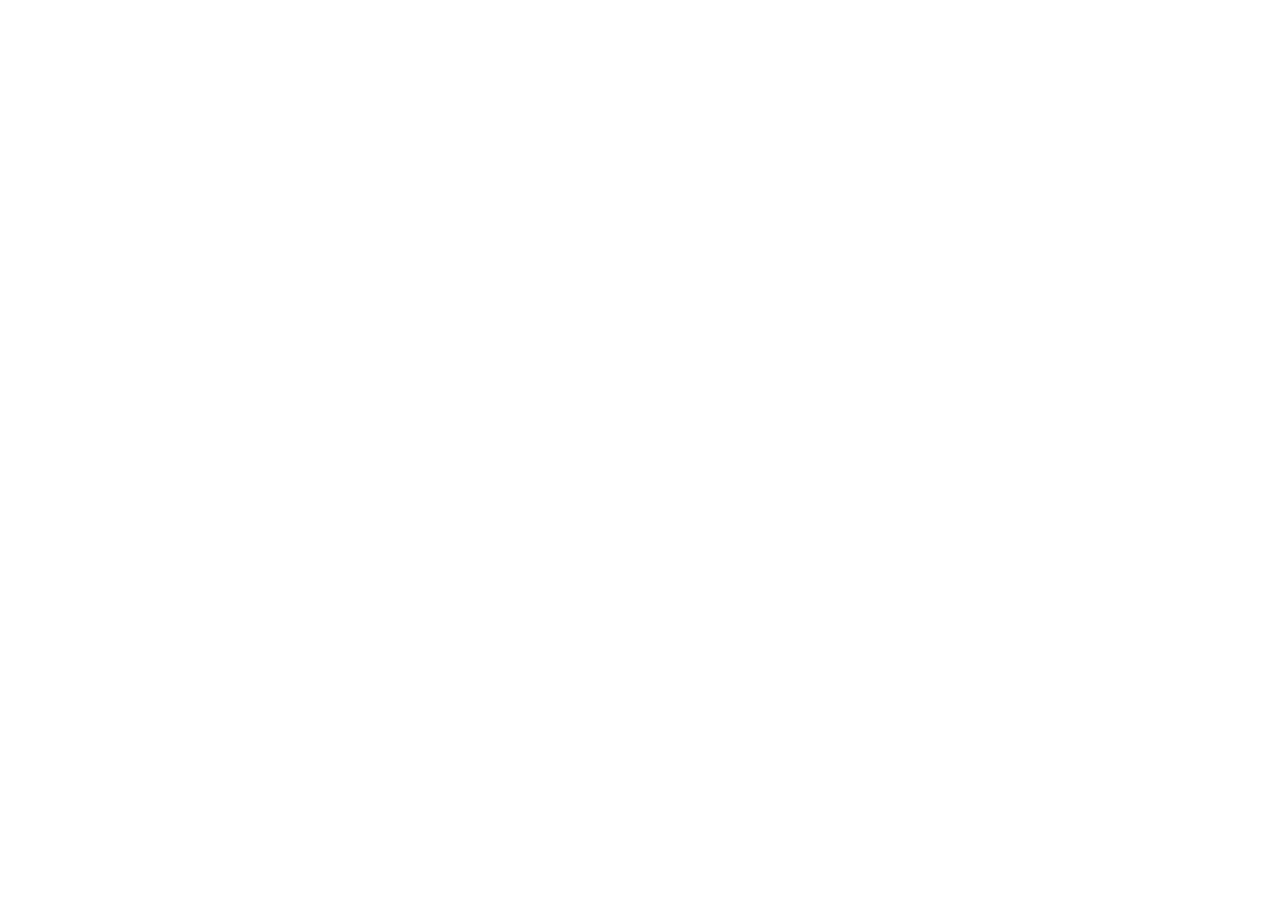
==== index.html @ ee2fcb1d "Deploy dragon boat H5 game" ====
<!doctype html>
<html lang="zh-CN">
  <head>
    <meta charset="UTF-8" />
    <meta name="viewport" content="width=device-width, initial-scale=1.0, maximum-scale=1.0, user-scalable=no, viewport-fit=cover" />
    <meta http-equiv="Cache-Control" content="no-cache, no-store, must-revalidate" />
    <meta http-equiv="Pragma" content="no-cache" />
    <meta http-equiv="Expires" content="0" />
    <title>端午龙舟冲刺赛</title>
    <script>
      (() => {
        const appVersion = "20260618-rank-share";
        const params = new URLSearchParams(window.location.search || "");
        if (params.get("v") === appVersion) return;
        params.set("v", appVersion);
        window.location.replace(`${window.location.pathname}?${params.toString()}${window.location.hash || ""}`);
      })();
    </script>
    <link rel="stylesheet" href="./laya.css?v=20260618-rank-share" />
  </head>
  <body>
    <div id="laya-root">
      <img class="game-bg" src="./assets/background.webp" alt="" />
      <section class="game-hud" aria-label="游戏数据">
        <span class="hud-hearts" aria-label="血量">
          <img id="hudHeartA" src="./assets/ui/heart-full.png" alt="" />
          <img id="hudHeartB" src="./assets/ui/heart-full.png" alt="" />
        </span>
        <div class="hud-score">
          <span>得分</span>
          <strong id="hudScore">0</strong>
        </div>
        <div class="hud-stats">
          <span class="hud-stat">
            <img src="./assets/ui/distance-icon.png" alt="" />
            <strong id="hudDistance">0米</strong>
          </span>
          <span class="hud-stat">
            <img src="./assets/ui/zongzi-icon.png" alt="" />
            <strong id="hudZongzi">0</strong>
          </span>
        </div>
      </section>
      <button id="floatingLeaderboardBtn" class="floating-rank-button" type="button">排行榜</button>
      <section id="startOverlay" class="prestart-overlay" aria-label="游戏开始弹窗">
        <div class="prestart-dialog">
          <p class="prestart-seal">安康</p>
          <h1>赛龙舟</h1>
          <p class="prestart-subtitle">控制龙舟方向，获得更高得分</p>
          <div class="prestart-rules" aria-label="游戏规则">
            <div class="rule-card">
              <strong class="rule-title">收集粽子</strong>
              <div class="rule-icons rule-icons-collect">
                <img class="rule-icon rule-zongzi" src="./assets/zongzi.png" alt="普通粽子" />
                <img class="rule-icon rule-zongzi" src="./assets/zongzi-gold.png" alt="金色粽子" />
              </div>
            </div>
            <div class="rule-card">
              <strong class="rule-title">躲避障碍物</strong>
              <div class="rule-icons rule-icons-danger">
                <img class="rule-icon rule-whirlpool" src="./assets/whirlpool.png" alt="漩涡" />
                <img class="rule-icon rule-rock" src="./assets/rock.png" alt="礁石" />
                <img class="rule-icon rule-log" src="./assets/log.png" alt="木桩" />
              </div>
            </div>
          </div>
          <div class="prestart-actions">
            <button id="startGameBtn" class="prestart-button" type="button">开始游戏</button>
            <div class="prestart-actions-row">
              <button id="rulesBtn" class="result-secondary" type="button">游戏规则</button>
              <button id="prizeBtn" class="result-secondary" type="button">奖品详情</button>
            </div>
          </div>
        </div>
      </section>
      <section id="resultOverlay" class="result-overlay is-hidden" aria-label="游戏结束弹窗">
        <div class="result-dialog">
          <p class="prestart-seal">战绩</p>
          <p class="prestart-kicker">冲刺完成</p>
          <h2>本局成绩</h2>
          <div class="result-stats" aria-label="本局成绩">
            <p><span>得分</span><strong id="resultScore">0</strong></p>
            <p><span>距离</span><strong id="resultDistance">0米</strong></p>
            <p><span>粽子</span><strong id="resultZongzi">0</strong></p>
          </div>
          <div class="result-actions">
            <button id="restartGameBtn" class="prestart-button result-restart" type="button">再来一局</button>
            <button id="leaderboardBtn" class="result-secondary" type="button">排行榜</button>
            <button id="shareBtn" class="result-secondary" type="button">分享</button>
          </div>
        </div>
      </section>
      <section id="leaderboardOverlay" class="leaderboard-overlay is-hidden" aria-label="排行榜弹窗">
        <div id="leaderboardLoading" class="leaderboard-loading" aria-live="polite">加载中...</div>
        <iframe id="leaderboardFrame" class="leaderboard-frame" title="排行榜"></iframe>
      </section>
      <section id="rulesOverlay" class="rules-overlay is-hidden" aria-label="游戏规则声明页">
        <div class="rules-dialog">
          <h2>游戏规则</h2>
          <div class="rules-content">
            <div class="rules-section">
              <h3>计分规则</h3>
              <p class="rules-formula">总分=行驶距离得分+收集粽子得分</p>
              <div class="rules-box">
                <p class="rules-desc">行驶得分：每秒约6-13分，距离越远得分越高</p>
                <p class="rules-desc">收集粽子：普通粽子+30分，金色粽子+60分</p>
              </div>
            </div>
            <div class="rules-section">
              <h3>障碍物</h3>
              <div class="rules-box">
                <p class="rules-desc">障碍物碰撞后会扣减生命值</p>
                <p class="rules-desc">单次碰撞扣减1点生命值，生命值清零游戏结束</p>
              </div>
            </div>
            <div class="rules-section rules-prize">
              <h3>奖品详情</h3>
              <div class="rules-box">
                <div class="rules-prize-list">
                  <p><span>每日榜单前1-5名</span><strong>京东Plus卡</strong></p>
                  <p><span>每日榜单前6-10名</span><strong>天弘基金联名保温杯</strong></p>
                  <p><span>每日榜单前11-15名</span><strong>天弘基金联名雨伞</strong></p>
                </div>
                <p class="rules-desc rules-prize-tip">请您及时关注<a class="rules-link" href="https://roma.jd.com/content/personal?contentId=jimu_user_info-4597013" target="_top">直播&amp;线下活动小助手</a>每日发布的获奖名单，及时联系小助手兑奖。</p>
              </div>
            </div>
            <div class="rules-section rules-notice">
              <h3>注意事项</h3>
              <div class="rules-box">
                <div class="rules-notice-list">
                  <p class="rules-desc">1、参与者须登录京东金融账号方可参与活动，未登录账号的游戏积分不予统计，无获奖资格；游戏排行榜仅展示社区总分前50名用户数据，每日22点统一统计当日积分榜单，当日获奖名单以京东金融小助手留存的榜单截图为唯一判定依据。</p>
                  <p class="rules-desc">2、每日榜单设置15个获奖名额，同一京东账户本次活动仅限获奖一次，领取任意档位奖励后将不再参与后续榜单排名；若已获奖账户再次跻身榜单前十五，对应名次自动顺延至下一位未获奖用户。</p>
                  <p class="rules-desc">3、获奖名单将由社区小助手统一公示，奖品在登记后发放，获奖用户需在有效期内主动联系小助手填报收货地址，逾期未提交地址视为自动放弃奖项，不予补发；所有奖品将在活动结束后7个工作日内寄出。</p>
                  <p class="rules-desc">4、严禁使用脚本、批量注册多账号、恶意刷积分等作弊方式套取奖励，一经查实，主办方有权取消其全部获奖资格、追回已发奖品，并限制该账户参与平台后续所有营销活动。</p>
                </div>
              </div>
            </div>
          </div>
          <button id="rulesCloseBtn" class="prestart-button" type="button">我知道了</button>
        </div>
      </section>
      <section id="prizeOverlay" class="rules-overlay prize-overlay is-hidden" aria-label="奖品详情弹窗">
        <div class="rules-dialog">
          <h2>奖品详情</h2>
          <div class="rules-content">
            <div class="rules-section rules-prize">
              <div class="rules-box">
                <div class="rules-prize-list">
                  <p><span>每日榜单前1-5名</span><strong>京东Plus卡</strong></p>
                  <p><span>每日榜单前6-10名</span><strong>天弘基金联名保温杯</strong></p>
                  <p><span>每日榜单前11-15名</span><strong>天弘基金联名雨伞</strong></p>
                </div>
                <p class="rules-desc rules-prize-tip">请您及时关注<a class="rules-link" href="https://roma.jd.com/content/personal?contentId=jimu_user_info-4597013" target="_top">直播&amp;线下活动小助手</a>每日发布的获奖名单，及时联系小助手兑奖。</p>
              </div>
            </div>
          </div>
          <button id="prizeCloseBtn" class="prestart-button" type="button">我知道了</button>
        </div>
      </section>
    </div>
    <audio id="gameBgm" src="./assets/audio/dragonfoot-lullaby.mp3" preload="auto" loop></audio>
    <audio id="rewardSfx" src="./assets/audio/reward.wav" preload="auto"></audio>
    <audio id="collisionSfx" src="./assets/audio/collision.wav" preload="auto"></audio>
    <script src="https://jrb.jr.jd.com/common/jssdk/jrbridge/3.0.1/jrbridge.js"></script>
    <script src="./libs/laya.core.js"></script>
    <script src="./game-api.js?v=20260618-rank-share"></script>
    <script src="./laya-game.js?v=20260618-rank-share"></script>
  </body>
</html>
---- laya.css ----
:root {
  color-scheme: light;
  background: #06251f;
}

html,
body {
  width: 100%;
  height: 100%;
  min-height: 100vh;
  min-height: 100svh;
  min-height: 100dvh;
  margin: 0;
  overflow: hidden;
  background:
    url("./assets/background.webp") center / cover no-repeat,
    radial-gradient(circle at 20% 8%, rgba(247, 208, 85, 0.24), transparent 22rem),
    linear-gradient(160deg, #0b4d45 0%, #09342f 44%, #021817 100%);
  font-family: "PingFang SC", "Hiragino Sans GB", "Microsoft YaHei", Arial, sans-serif;
}

body {
  display: grid;
  place-items: center;
  width: 100vw;
  height: 100vh;
  height: 100svh;
  height: 100dvh;
  min-height: 100vh;
  min-height: 100svh;
  min-height: 100dvh;
  padding: 0;
}

#laya-root {
  position: relative;
  width: min(100%, calc(100vh * 9 / 16));
  width: min(100%, calc(100svh * 9 / 16));
  width: min(100%, calc(100dvh * 9 / 16));
  max-width: 414px;
  aspect-ratio: 9 / 16;
  overflow: hidden;
  background: #064a3e;
  box-shadow: 0 18px 60px rgba(0, 0, 0, 0.46);
  touch-action: none;
  user-select: none;
  -webkit-user-select: none;
}

@media (max-width: 719px), (hover: none) and (pointer: coarse) {
  html,
  body {
    display: block;
    position: fixed;
    inset: 0;
    width: 100vw;
    height: 100vh;
    height: 100svh;
    height: 100dvh;
    min-height: 100vh;
    min-height: 100svh;
    min-height: 100dvh;
    background:
      url("./assets/background.webp") center / cover no-repeat,
      #06251f;
  }

  #laya-root {
    position: fixed;
    top: 0;
    left: 50%;
    width: max(100vw, calc(100vh * 9 / 16));
    width: max(100vw, calc(100svh * 9 / 16));
    width: max(100vw, calc(100dvh * 9 / 16));
    height: 100vh;
    height: 100svh;
    height: 100dvh;
    max-width: none;
    aspect-ratio: auto;
    box-shadow: none;
    margin-left: 0;
    transform: translateX(-50%);
  }
}

#laya-root::before {
  content: "";
  position: absolute;
  inset: 24% 0 0;
  z-index: 2;
  pointer-events: none;
  background:
    radial-gradient(ellipse at 50% 28%, rgba(175, 255, 238, 0.26), transparent 42%),
    linear-gradient(180deg, rgba(70, 225, 214, 0.16), rgba(10, 146, 136, 0.06) 48%, rgba(255, 255, 255, 0.13));
  mix-blend-mode: screen;
  opacity: 0.72;
}

.game-bg {
  position: absolute;
  inset: 0;
  z-index: 1;
  width: 100%;
  height: 100%;
  object-fit: cover;
  object-position: center center;
  pointer-events: none;
  user-select: none;
  transform: translateZ(0);
  filter: saturate(1.06) brightness(1.13) contrast(1.2);
}

#laya-root #layaContainer {
  position: absolute !important;
  inset: 0 !important;
  width: 100% !important;
  height: 100% !important;
  z-index: 5;
}

.game-hud {
  position: absolute;
  top: 0;
  left: max(0px, calc((100% - 100vw) / 2));
  right: max(0px, calc((100% - 100vw) / 2));
  z-index: 12;
  display: flex;
  align-items: flex-start;
  justify-content: space-between;
  padding: 12px 8px 0 80px;
  height: 96px;
  pointer-events: none;
}

.hud-score {
  position: absolute;
  top: 12px;
  left: 50%;
  flex: 0 0 auto;
  width: 92px;
  padding: 6px 10px 8px;
  transform: translateX(-50%);
  text-align: center;
  color: #ffe178;
  border: 1px solid rgba(255, 226, 126, 0.38);
  border-radius: 18px;
  background: rgba(7, 51, 46, 0.4);
  box-shadow: inset 0 1px 0 rgba(255, 255, 255, 0.12), 0 6px 14px rgba(0, 30, 28, 0.18);
  text-shadow: 0 3px 0 #642d13, 0 8px 18px rgba(0, 0, 0, 0.28);
  overflow: hidden;
}

.hud-score span {
  display: block;
  color: #ffe39a;
  font-size: 13px;
  font-weight: 900;
  line-height: 1;
}

.hud-score strong {
  display: block;
  margin-top: 1px;
  font-family: Georgia, "Songti SC", serif;
  font-size: 35px;
  font-weight: 900;
  line-height: 0.98;
  white-space: nowrap;
}

.hud-score strong.is-compact {
  font-size: 29px;
}

.hud-stats {
  flex: 0 0 auto;
  display: flex;
  align-items: center;
  gap: 6px;
  color: #ffe39a;
  text-shadow: 0 2px 0 #5e2c13, 0 6px 12px rgba(0, 0, 0, 0.24);
}

.hud-stat,
.hud-hearts {
  display: inline-flex;
  align-items: center;
  gap: 3px;
}

.hud-stat {
  flex: 0 0 auto;
  padding: 4px 7px;
  width: 62px;
  border: 1px solid rgba(255, 226, 126, 0.38);
  border-radius: 999px;
  background: rgba(7, 51, 46, 0.4);
  box-shadow: inset 0 1px 0 rgba(255, 255, 255, 0.12), 0 6px 14px rgba(0, 30, 28, 0.18);
  overflow: hidden;
}

.hud-stat img {
  width: 18px;
  height: 18px;
  object-fit: contain;
}

.hud-stat strong {
  min-width: 20px;
  font-size: 15px;
  font-weight: 900;
  line-height: 1;
  white-space: nowrap;
}

.hud-stat:first-child {
  width: 64px;
  gap: 2px;
  padding: 4px 5px;
}

.hud-stat:first-child strong.is-compact {
  font-size: 12px;
}

.hud-stat:last-child {
  width: 44px;
}

.floating-rank-button {
  position: absolute;
  top: max(10px, env(safe-area-inset-top));
  left: max(8px, calc((100% - 100vw) / 2 + 8px));
  z-index: 24;
  min-width: 64px;
  min-height: 30px;
  padding: 0 9px;
  color: #ffd740;
  font: inherit;
  font-size: 13px;
  font-weight: 900;
  letter-spacing: 0;
  border: none;
  border-radius: 999px;
  background: rgba(7, 51, 46, 0.4);
  box-shadow: inset 0 0 0 2px #ffd740;
  pointer-events: auto;
  touch-action: manipulation;
}

.hud-hearts {
  flex: 0 0 auto;
  gap: 2px;
  padding: 4px 6px;
  border: 1px solid rgba(255, 226, 126, 0.38);
  border-radius: 999px;
  background: rgba(7, 51, 46, 0.4);
  box-shadow: inset 0 1px 0 rgba(255, 255, 255, 0.12), 0 6px 14px rgba(0, 30, 28, 0.18);
}

.hud-hearts img {
  width: 20px;
  height: 18px;
  object-fit: contain;
}

.prestart-overlay {
  position: absolute;
  inset: 0;
  z-index: 20;
  display: grid;
  place-items: center;
  padding: clamp(18px, 6vw, 28px);
  background:
    radial-gradient(ellipse at 50% 26%, rgba(255, 239, 158, 0.18), transparent 34%),
    linear-gradient(180deg, rgba(2, 36, 34, 0.24), rgba(1, 18, 17, 0.54));
  backdrop-filter: blur(2px);
}

.result-overlay {
  position: absolute;
  inset: 0;
  z-index: 20;
  display: grid;
  place-items: center;
  padding: clamp(18px, 6vw, 28px);
  background:
    radial-gradient(ellipse at 50% 26%, rgba(255, 239, 158, 0.18), transparent 34%),
    linear-gradient(180deg, rgba(2, 36, 34, 0.24), rgba(1, 18, 17, 0.54));
  backdrop-filter: blur(2px);
}

.prestart-overlay,
.prestart-overlay *,
.result-overlay,
.result-overlay *,
.leaderboard-overlay,
.leaderboard-overlay *,
.rules-overlay,
.rules-overlay * {
  box-sizing: border-box;
}

.prestart-overlay.is-hidden,
.result-overlay.is-hidden,
.leaderboard-overlay.is-hidden,
.rules-overlay.is-hidden {
  display: none;
}

.rules-overlay {
  position: absolute;
  inset: 0;
  z-index: 34;
  display: grid;
  place-items: center;
  padding: clamp(10px, 3.4vw, 18px);
  background:
    radial-gradient(ellipse at 50% 26%, rgba(255, 239, 158, 0.18), transparent 34%),
    linear-gradient(180deg, rgba(2, 36, 34, 0.24), rgba(1, 18, 17, 0.54));
  backdrop-filter: blur(2px);
}

.leaderboard-overlay {
  position: absolute;
  inset: 0;
  z-index: 34;
  background: #06251f;
}

.leaderboard-loading {
  position: absolute;
  inset: 0;
  z-index: 1;
  display: grid;
  place-items: center;
  color: #ffe58f;
  font-size: 18px;
  font-weight: 800;
  background:
    radial-gradient(ellipse at 50% 34%, rgba(255, 229, 143, 0.16), transparent 36%),
    #06251f;
}

.leaderboard-loading.is-hidden {
  display: none;
}

.leaderboard-frame {
  display: block;
  width: 100%;
  height: 100%;
  border: 0;
  background: #06251f;
}

.prestart-dialog,
.result-dialog,
.rules-dialog {
  position: relative;
  display: flex;
  flex-direction: column;
  width: min(100%, 374px);
  max-height: calc(100vh - 24px);
  max-height: calc(100svh - 24px);
  max-height: calc(100dvh - 24px);
  padding: 26px 18px 18px;
  color: #fff5cf;
  text-align: center;
  border: 1px solid rgba(255, 232, 150, 0.76);
  border-radius: 26px;
  background:
    linear-gradient(160deg, rgba(22, 100, 75, 0.93), rgba(8, 63, 60, 0.88) 48%, rgba(4, 35, 34, 0.94)),
    radial-gradient(circle at 50% 0%, rgba(255, 231, 134, 0.22), transparent 44%);
  box-shadow:
    0 24px 56px rgba(0, 19, 18, 0.48),
    inset 0 1px 0 rgba(255, 255, 255, 0.24),
    inset 0 -18px 36px rgba(0, 38, 34, 0.2);
}

.rules-dialog {
  overflow: hidden;
}

.prestart-dialog::before,
.result-dialog::before,
.rules-dialog::before {
  content: "";
  position: absolute;
  inset: 9px;
  pointer-events: none;
  border: 1px solid rgba(255, 236, 168, 0.22);
  border-radius: 20px;
}

.prestart-seal {
  position: absolute;
  top: -12px;
  right: 28px;
  margin: 0;
  padding: 7px 6px;
  color: #fff8e8;
  font-size: 13px;
  font-weight: 900;
  line-height: 1.1;
  letter-spacing: 0;
  writing-mode: vertical-rl;
  border-radius: 12px 3px 12px 3px;
  background: linear-gradient(160deg, #d63824, #97140f);
  box-shadow: 0 9px 18px rgba(37, 4, 2, 0.32);
}

.prestart-kicker {
  margin: 0 0 7px;
  color: #aef5df;
  font-size: 11px;
  font-weight: 900;
  letter-spacing: 0;
}

.prestart-dialog h1 {
  margin: 0;
  color: #ffe178;
  font-family: Georgia, "Songti SC", serif;
  font-size: clamp(31px, 8vw, 38px);
  font-weight: 900;
  line-height: 1.06;
  letter-spacing: 0;
  text-shadow: 0 3px 0 #6a2f16, 0 9px 18px rgba(0, 0, 0, 0.34);
}

.prestart-subtitle {
  margin: 8px 0 0;
  color: #c7ffe8;
  font-size: 15px;
  font-weight: 900;
  line-height: 1.35;
  letter-spacing: 0;
  text-shadow: 0 2px 0 rgba(8, 54, 48, 0.68);
}

.result-dialog h2 {
  margin: 0;
  color: #ffe178;
  font-family: Georgia, "Songti SC", serif;
  font-size: clamp(31px, 8vw, 38px);
  font-weight: 900;
  line-height: 1.06;
  letter-spacing: 0;
  text-shadow: 0 3px 0 #6a2f16, 0 9px 18px rgba(0, 0, 0, 0.34);
}

.prestart-rules {
  display: flex;
  gap: 10px;
  margin: 18px 0 18px;
  text-align: center;
}

.result-stats {
  display: grid;
  gap: 10px;
  margin: 22px 0 20px;
  text-align: left;
}

.result-stats p {
  display: grid;
  grid-template-columns: 82px 1fr;
  gap: 10px;
  align-items: center;
  min-height: 48px;
  margin: 0;
  padding: 10px 12px;
  border: 1px solid rgba(255, 233, 158, 0.22);
  border-radius: 16px;
  background: rgba(3, 46, 43, 0.5);
  box-shadow: inset 0 1px 0 rgba(255, 255, 255, 0.1);
}

.result-stats span {
  color: #ffe69e;
  font-size: 15px;
  font-weight: 900;
  line-height: 1.2;
  text-shadow: 0 2px 0 rgba(45, 17, 7, 0.5);
}

.result-stats strong {
  color: #ffe178;
  font-family: Georgia, "Songti SC", serif;
  font-size: 28px;
  font-weight: 900;
  line-height: 1;
  text-align: right;
  text-shadow: 0 3px 0 #642d13, 0 8px 16px rgba(0, 0, 0, 0.26);
}

.result-actions {
  display: grid;
  grid-template-columns: 1fr 1fr;
  gap: 10px;
  margin: -4px 0 16px;
}

.result-restart {
  grid-column: 1 / -1;
  justify-self: center;
  width: 100%;
  min-width: 0;
}

.result-secondary {
  min-height: 42px;
  padding: 0 12px;
  color: #ffe39a;
  font: inherit;
  font-size: 15px;
  font-weight: 900;
  letter-spacing: 0;
  border: 1px solid rgba(255, 226, 126, 0.58);
  border-radius: 999px;
  background: rgba(7, 51, 46, 0.64);
  box-shadow: inset 0 1px 0 rgba(255, 255, 255, 0.14), 0 8px 16px rgba(0, 25, 23, 0.24);
  text-shadow: 0 2px 0 #5e2c13;
}

.result-secondary:active {
  transform: translateY(2px);
}

.rule-card {
  display: flex;
  flex-direction: column;
  align-items: center;
  flex: 1;
  gap: 6px;
  padding: 10px 8px;
  border: 1px solid rgba(255, 226, 126, 0.72);
  border-radius: 22px;
  background: rgba(3, 58, 51, 0.46);
  box-shadow: inset 0 1px 0 rgba(255, 255, 255, 0.08);
}

.rule-title {
  color: #ffe69e;
  font-size: 14px;
  font-weight: 900;
  line-height: 1.1;
  letter-spacing: 0;
  text-shadow: 0 2px 0 rgba(45, 17, 7, 0.5);
  white-space: nowrap;
}

.rule-icons {
  display: flex;
  align-items: center;
  justify-content: center;
  gap: 4px;
}

.rule-icon {
  display: block;
  flex: 0 0 auto;
  object-fit: contain;
  filter: drop-shadow(0 7px 9px rgba(0, 18, 17, 0.3));
}

.rule-zongzi {
  width: 42px;
  height: 42px;
}

.rule-whirlpool {
  width: 36px;
  height: 36px;
}

.rule-rock {
  width: 30px;
  height: 38px;
}

.rule-log {
  width: 38px;
  height: 30px;
}

.prestart-button {
  width: min(100%, 226px);
  min-height: 44px;
  padding: 0 24px;
  color: #6a2d12;
  font: inherit;
  font-size: 18px;
  font-weight: 900;
  letter-spacing: 0;
  border: 1px solid rgba(255, 249, 197, 0.86);
  border-radius: 999px;
  background: linear-gradient(180deg, #fff1ac 0%, #ffd35c 48%, #f2a92f 100%);
  box-shadow: inset 0 1px 0 rgba(255, 255, 255, 0.72);
}

.prestart-button:active {
  transform: none;
  box-shadow: inset 0 1px 0 rgba(255, 255, 255, 0.72);
}

.prestart-button.result-restart {
  width: 100%;
}

.rules-dialog h2 {
  flex: none;
  margin: 0 0 22px;
  color: #ffe178;
  font-family: Georgia, "Songti SC", serif;
  font-size: clamp(34px, 8.8vw, 42px);
  font-weight: 900;
  line-height: 1.06;
  letter-spacing: 0;
  text-shadow: 0 3px 0 #6a2f16, 0 9px 18px rgba(0, 0, 0, 0.34);
}

.rules-dialog {
  height: min(560px, calc(100vh - 36px));
  height: min(560px, calc(100svh - 36px));
  height: min(560px, calc(100dvh - 36px));
}

.rules-content {
  display: grid;
  flex: 1;
  gap: 17px;
  min-height: 0;
  text-align: left;
  overflow-y: auto;
  overscroll-behavior: contain;
  -webkit-overflow-scrolling: touch;
  padding: 0 2px 4px;
}

.rules-formula {
  display: grid;
  place-items: center;
  min-height: 56px;
  margin: 0;
  padding: 12px 14px;
  color: #f5ffff;
  font-size: clamp(16px, 4.25vw, 19px);
  font-weight: 900;
  line-height: 1.4;
  text-align: center;
}

.rules-section {
  display: grid;
  gap: 12px;
  margin: 0;
}

.rules-section h3 {
  margin: 0;
  color: #ffe69e;
  font-size: clamp(19px, 5vw, 24px);
  font-weight: 900;
  line-height: 1.2;
  text-shadow: 0 2px 0 rgba(45, 17, 7, 0.5);
}

.rules-section p {
  margin: 0;
  color: #d1f1dc;
  font-size: clamp(15px, 4.1vw, 18px);
  font-weight: 800;
  line-height: 1.55;
}

.rules-desc {
  margin: 0;
  color: #f5ffff;
  font-size: clamp(15px, 4.1vw, 18px);
  font-weight: 800;
  line-height: 1.55;
}

.rules-box {
  display: grid;
  gap: 8px;
  min-height: 0;
  padding: 16px 14px;
}

.rules-formula,
.rules-box {
  width: 100%;
  border: 1px solid rgba(255, 226, 126, 0.42);
  border-radius: 18px;
  background: rgba(3, 46, 43, 0.54);
  box-shadow: inset 0 1px 0 rgba(255, 255, 255, 0.1);
}

.rules-overlay.prize-overlay .rules-dialog {
  height: auto;
  max-height: min(420px, calc(100dvh - 36px));
}

.rules-overlay.prize-overlay .rules-dialog h2 {
  margin: 0 0 10px;
}

.rules-overlay.prize-overlay .rules-content {
  gap: 10px;
}

.rules-overlay.prize-overlay .rules-section {
  gap: 8px;
}

.rules-overlay.prize-overlay .rules-box {
  padding: 10px 14px;
}

.rules-overlay.prize-overlay .rules-prize-list {
  gap: 6px;
}

.rules-overlay.prize-overlay .rules-prize-tip {
  margin-top: 0;
}

.rules-notice .rules-box {
  padding: 18px 16px;
}

.rules-prize-list {
  display: grid;
  gap: 10px;
}

.rules-prize-list p {
  display: flex;
  justify-content: space-between;
  align-items: baseline;
  margin: 0;
  color: #f5ffff;
  font-size: clamp(13px, 3.45vw, 16px);
  font-weight: 900;
  line-height: 1.45;
  white-space: nowrap;
}

.rules-prize-list span,
.rules-prize-list strong {
  min-width: 0;
}

.rules-prize-list strong {
  color: #ffe178;
  font-weight: 900;
}

.rules-prize-tip {
  margin-top: 4px;
}

.rules-notice-list {
  display: grid;
  gap: 14px;
  margin: 0;
  padding: 0;
  text-align: left;
}

.rules-link {
  color: #ffe178;
  font-weight: 900;
  text-decoration: underline;
  text-underline-offset: 3px;
}

.rules-dialog > .prestart-button {
  align-self: center;
  flex: none;
  width: min(100%, 260px);
  margin-top: 14px;
}

.prestart-actions {
  display: flex;
  flex-direction: column;
  align-items: center;
  gap: 10px;
  margin-top: 18px;
}

.prestart-actions .prestart-button {
  width: 100%;
  max-width: none;
  white-space: nowrap;
}

.prestart-actions-row {
  display: flex;
  gap: 10px;
  width: 100%;
}

.prestart-actions-row .result-secondary {
  flex: 1;
  min-height: 42px;
  max-width: none;
  white-space: nowrap;
}

.boat-gif {
  position: absolute;
  z-index: 4;
  pointer-events: none;
  object-fit: contain;
  transform-origin: 50% 70%;
  --boat-scale: 1;
  --boat-row-duration: 0.78s;
  animation: boat-row-pulse var(--boat-row-duration) ease-in-out infinite;
  will-change: transform;
}

@keyframes boat-row-pulse {
  0%,
  100% {
    transform: translateY(0) rotate(-0.4deg) scale(var(--boat-scale));
  }

  50% {
    transform: translateY(3px) rotate(0.8deg) scale(var(--boat-scale));
  }
}

.wake-gif {
  position: absolute;
  z-index: 3;
  pointer-events: none;
  object-fit: contain;
  transform-origin: 50% 28%;
  mix-blend-mode: screen;
  filter: saturate(1.35) brightness(1.42) contrast(1.08);
}

.lane-buoy-gif {
  position: absolute;
  z-index: 2;
  pointer-events: none;
  object-fit: contain;
  transform-origin: 50% 72%;
  filter: drop-shadow(0 4px 5px rgba(0, 42, 36, 0.28));
}

#laya-root #layaContainer canvas {
  position: absolute !important;
  left: 0 !important;
  top: 0 !important;
  width: 100% !important;
  height: 100% !important;
  transform: none !important;
  transform-origin: 0 0 !important;
  image-rendering: auto;
  touch-action: none;
  user-select: none;
  -webkit-user-select: none;
}

canvas {
  display: block;
  cursor: pointer;
}

@media (max-height: 700px) {
  .prestart-dialog,
  .result-dialog {
    padding: 20px 18px 18px;
  }

  .prestart-rules,
  .result-stats {
    gap: 8px;
    margin: 16px 0 16px;
  }

  .rule-card {
    padding: 6px 6px;
    gap: 4px;
  }

  .result-stats p {
    min-height: 42px;
    padding: 8px 10px;
  }

  .rule-title {
    font-size: 12px;
  }

  .rule-icons {
    gap: 3px;
  }

  .rule-zongzi {
    width: 34px;
    height: 34px;
  }

  .rule-whirlpool {
    width: 30px;
    height: 30px;
  }

  .rule-rock {
    width: 26px;
    height: 32px;
  }

  .rule-log {
    width: 32px;
    height: 26px;
  }

  .result-stats strong {
    font-size: 24px;
  }
}
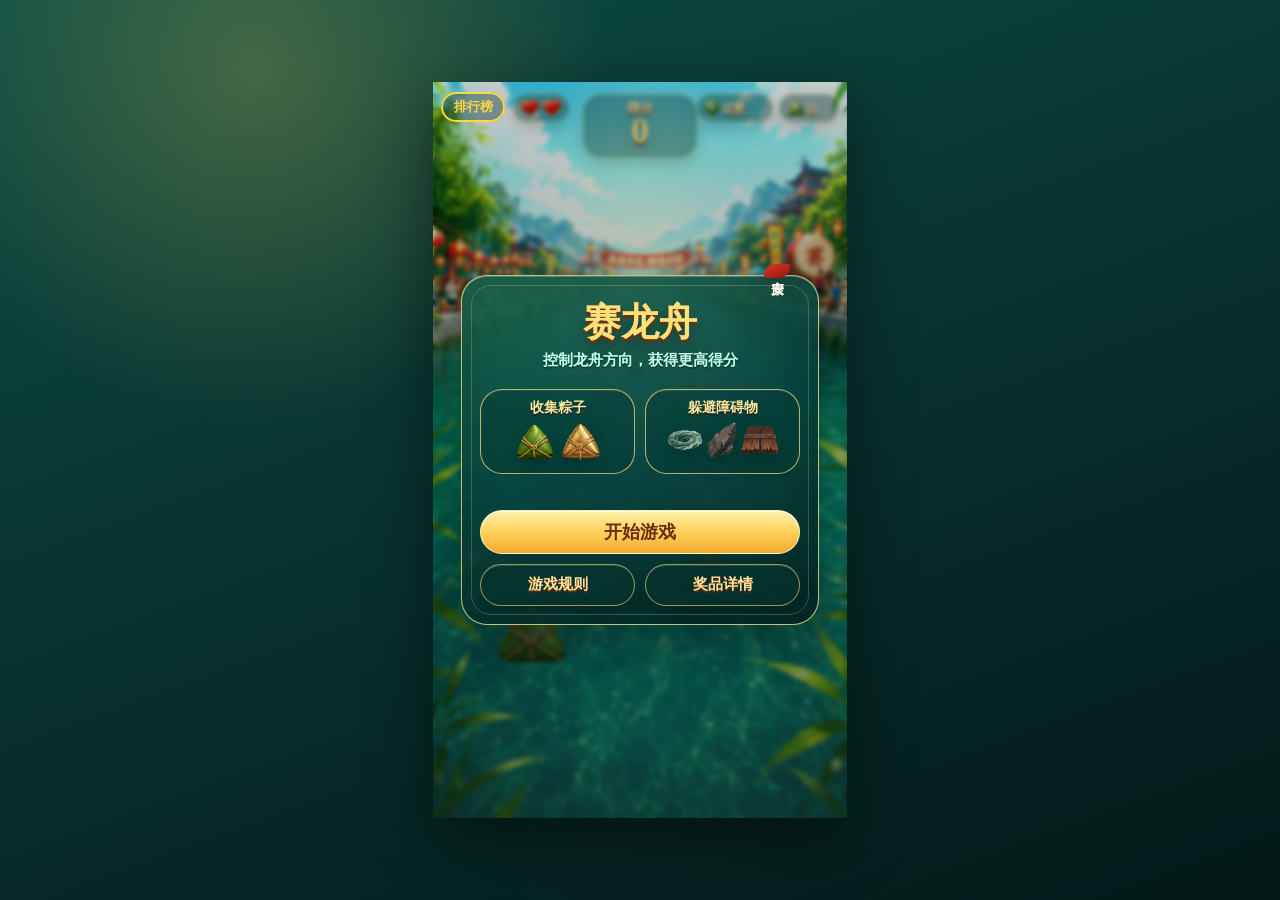
==== commit 9072f1d1: "Optimize initial game loading" ====
--- a/index.html
+++ b/index.html
@@ -9,18 +9,18 @@
     <title>端午龙舟冲刺赛</title>
     <script>
       (() => {
-        const appVersion = "20260618-rank-share";
+        const appVersion = "20260717-speed-tune";
         const params = new URLSearchParams(window.location.search || "");
         if (params.get("v") === appVersion) return;
         params.set("v", appVersion);
         window.location.replace(`${window.location.pathname}?${params.toString()}${window.location.hash || ""}`);
       })();
     </script>
-    <link rel="stylesheet" href="./laya.css?v=20260618-rank-share" />
+    <link rel="stylesheet" href="./laya.css?v=20260717-speed-tune" />
   </head>
   <body>
     <div id="laya-root">
-      <img class="game-bg" src="./assets/background.webp" alt="" />
+      <img class="game-bg" src="./assets/background.webp" alt="" decoding="async" fetchpriority="high" />
       <section class="game-hud" aria-label="游戏数据">
         <span class="hud-hearts" aria-label="血量">
           <img id="hudHeartA" src="./assets/ui/heart-full.png" alt="" />
@@ -158,12 +158,11 @@
         </div>
       </section>
     </div>
-    <audio id="gameBgm" src="./assets/audio/dragonfoot-lullaby.mp3" preload="auto" loop></audio>
-    <audio id="rewardSfx" src="./assets/audio/reward.wav" preload="auto"></audio>
-    <audio id="collisionSfx" src="./assets/audio/collision.wav" preload="auto"></audio>
-    <script src="https://jrb.jr.jd.com/common/jssdk/jrbridge/3.0.1/jrbridge.js"></script>
+    <audio id="gameBgm" data-src="./assets/audio/dragonfoot-lullaby.mp3" preload="none" loop></audio>
+    <audio id="rewardSfx" data-src="./assets/audio/reward.wav" preload="none"></audio>
+    <audio id="collisionSfx" data-src="./assets/audio/collision.wav" preload="none"></audio>
     <script src="./libs/laya.core.js"></script>
-    <script src="./game-api.js?v=20260618-rank-share"></script>
-    <script src="./laya-game.js?v=20260618-rank-share"></script>
+    <script src="./game-api.js?v=20260717-speed-tune"></script>
+    <script src="./laya-game.js?v=20260717-speed-tune"></script>
   </body>
 </html>
--- a/laya.css
+++ b/laya.css
@@ -13,7 +13,6 @@
   margin: 0;
   overflow: hidden;
   background:
-    url("./assets/background.webp") center / cover no-repeat,
     radial-gradient(circle at 20% 8%, rgba(247, 208, 85, 0.24), transparent 22rem),
     linear-gradient(160deg, #0b4d45 0%, #09342f 44%, #021817 100%);
   font-family: "PingFang SC", "Hiragino Sans GB", "Microsoft YaHei", Arial, sans-serif;
@@ -61,7 +60,6 @@
     min-height: 100svh;
     min-height: 100dvh;
     background:
-      url("./assets/background.webp") center / cover no-repeat,
       #06251f;
   }
 
@@ -96,6 +94,11 @@
   opacity: 0.72;
 }
 
+.is-low-performance #laya-root::before {
+  mix-blend-mode: normal;
+  opacity: 0.38;
+}
+
 .game-bg {
   position: absolute;
   inset: 0;
@@ -108,6 +111,10 @@
   user-select: none;
   transform: translateZ(0);
   filter: saturate(1.06) brightness(1.13) contrast(1.2);
+}
+
+.is-low-performance .game-bg {
+  filter: brightness(1.08) contrast(1.08);
 }
 
 #laya-root #layaContainer {
@@ -815,10 +822,16 @@
 
 .boat-gif {
   position: absolute;
+  left: 0;
+  top: 0;
   z-index: 4;
+  width: 180px;
+  height: 264px;
   pointer-events: none;
   object-fit: contain;
-  transform-origin: 50% 70%;
+  transform-origin: 0 0;
+  --boat-x: 0px;
+  --boat-y: 0px;
   --boat-scale: 1;
   --boat-row-duration: 0.78s;
   animation: boat-row-pulse var(--boat-row-duration) ease-in-out infinite;
@@ -828,31 +841,67 @@
 @keyframes boat-row-pulse {
   0%,
   100% {
-    transform: translateY(0) rotate(-0.4deg) scale(var(--boat-scale));
+    transform:
+      translate3d(var(--boat-x), var(--boat-y), 0)
+      scale(var(--boat-scale))
+      translate(90px, 185px)
+      translateY(0)
+      rotate(-0.4deg)
+      translate(-90px, -185px);
   }
 
   50% {
-    transform: translateY(3px) rotate(0.8deg) scale(var(--boat-scale));
+    transform:
+      translate3d(var(--boat-x), var(--boat-y), 0)
+      scale(var(--boat-scale))
+      translate(90px, 185px)
+      translateY(3px)
+      rotate(0.8deg)
+      translate(-90px, -185px);
   }
 }
 
 .wake-gif {
   position: absolute;
+  left: 0;
+  top: 0;
   z-index: 3;
+  width: 178px;
+  height: 268px;
   pointer-events: none;
   object-fit: contain;
-  transform-origin: 50% 28%;
+  transform-origin: 0 0;
   mix-blend-mode: screen;
   filter: saturate(1.35) brightness(1.42) contrast(1.08);
+  will-change: transform;
+}
+
+.is-low-performance .wake-gif {
+  mix-blend-mode: normal;
+  filter: brightness(1.18);
 }
 
 .lane-buoy-gif {
   position: absolute;
+  left: 0;
+  top: 0;
   z-index: 2;
+  width: 54px;
+  height: 74px;
   pointer-events: none;
   object-fit: contain;
-  transform-origin: 50% 72%;
+  transform-origin: 0 0;
   filter: drop-shadow(0 4px 5px rgba(0, 42, 36, 0.28));
+}
+
+.is-low-performance .lane-buoy-gif {
+  filter: none;
+}
+
+.is-page-hidden .boat-gif,
+.is-page-hidden .wake-gif,
+.is-page-hidden .lane-buoy-gif {
+  visibility: hidden;
 }
 
 #laya-root #layaContainer canvas {
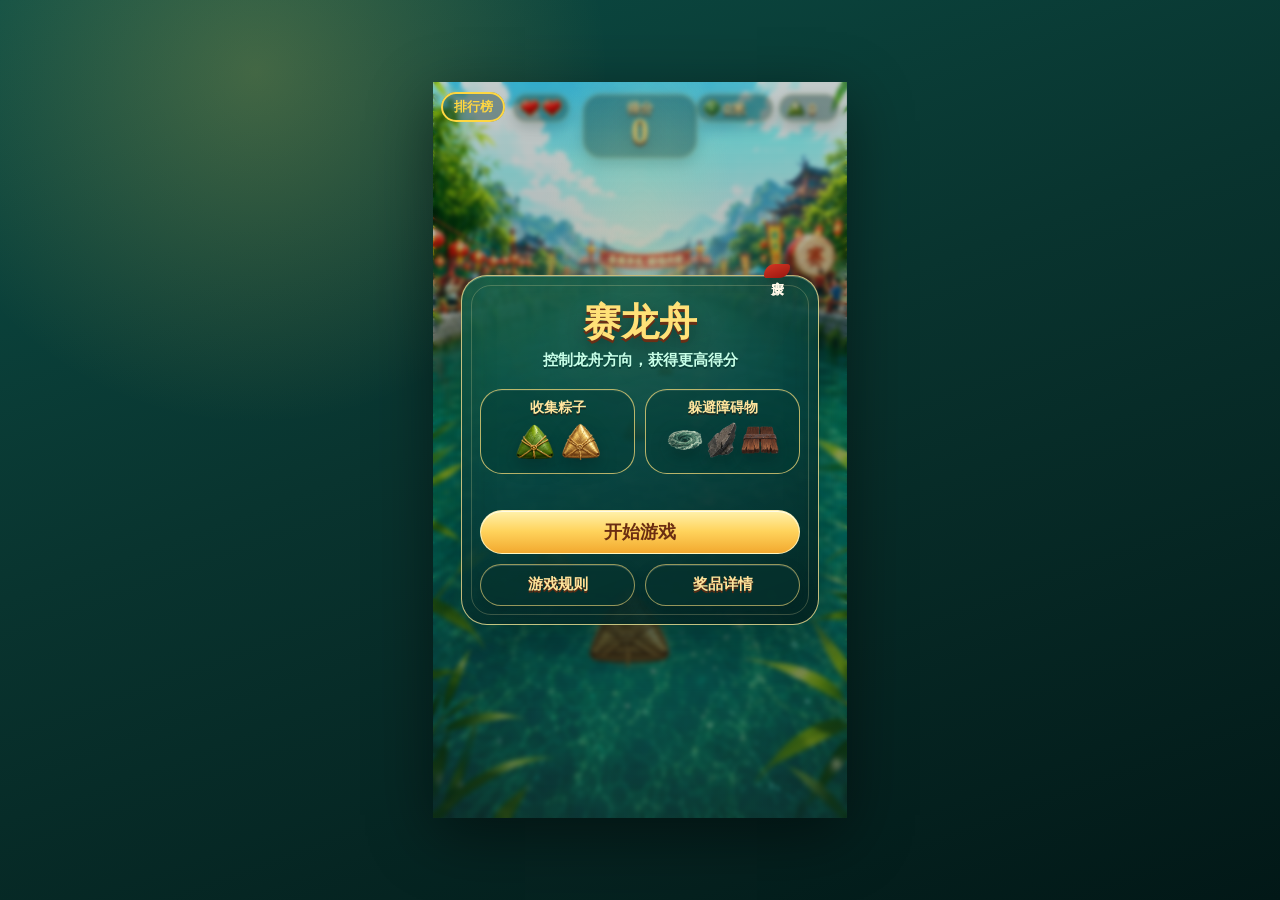
==== commit c1df0d95: "Add mobile boat fallback rendering" ====
--- a/index.html
+++ b/index.html
@@ -9,14 +9,14 @@
     <title>端午龙舟冲刺赛</title>
     <script>
       (() => {
-        const appVersion = "20260717-speed-tune";
+        const appVersion = "20260717-boat-fallback";
         const params = new URLSearchParams(window.location.search || "");
         if (params.get("v") === appVersion) return;
         params.set("v", appVersion);
         window.location.replace(`${window.location.pathname}?${params.toString()}${window.location.hash || ""}`);
       })();
     </script>
-    <link rel="stylesheet" href="./laya.css?v=20260717-speed-tune" />
+    <link rel="stylesheet" href="./laya.css?v=20260717-boat-fallback" />
   </head>
   <body>
     <div id="laya-root">
@@ -162,7 +162,7 @@
     <audio id="rewardSfx" data-src="./assets/audio/reward.wav" preload="none"></audio>
     <audio id="collisionSfx" data-src="./assets/audio/collision.wav" preload="none"></audio>
     <script src="./libs/laya.core.js"></script>
-    <script src="./game-api.js?v=20260717-speed-tune"></script>
-    <script src="./laya-game.js?v=20260717-speed-tune"></script>
+    <script src="./game-api.js?v=20260717-boat-fallback"></script>
+    <script src="./laya-game.js?v=20260717-boat-fallback"></script>
   </body>
 </html>
--- a/laya.css
+++ b/laya.css
@@ -824,7 +824,7 @@
   position: absolute;
   left: 0;
   top: 0;
-  z-index: 4;
+  z-index: 6;
   width: 180px;
   height: 264px;
   pointer-events: none;
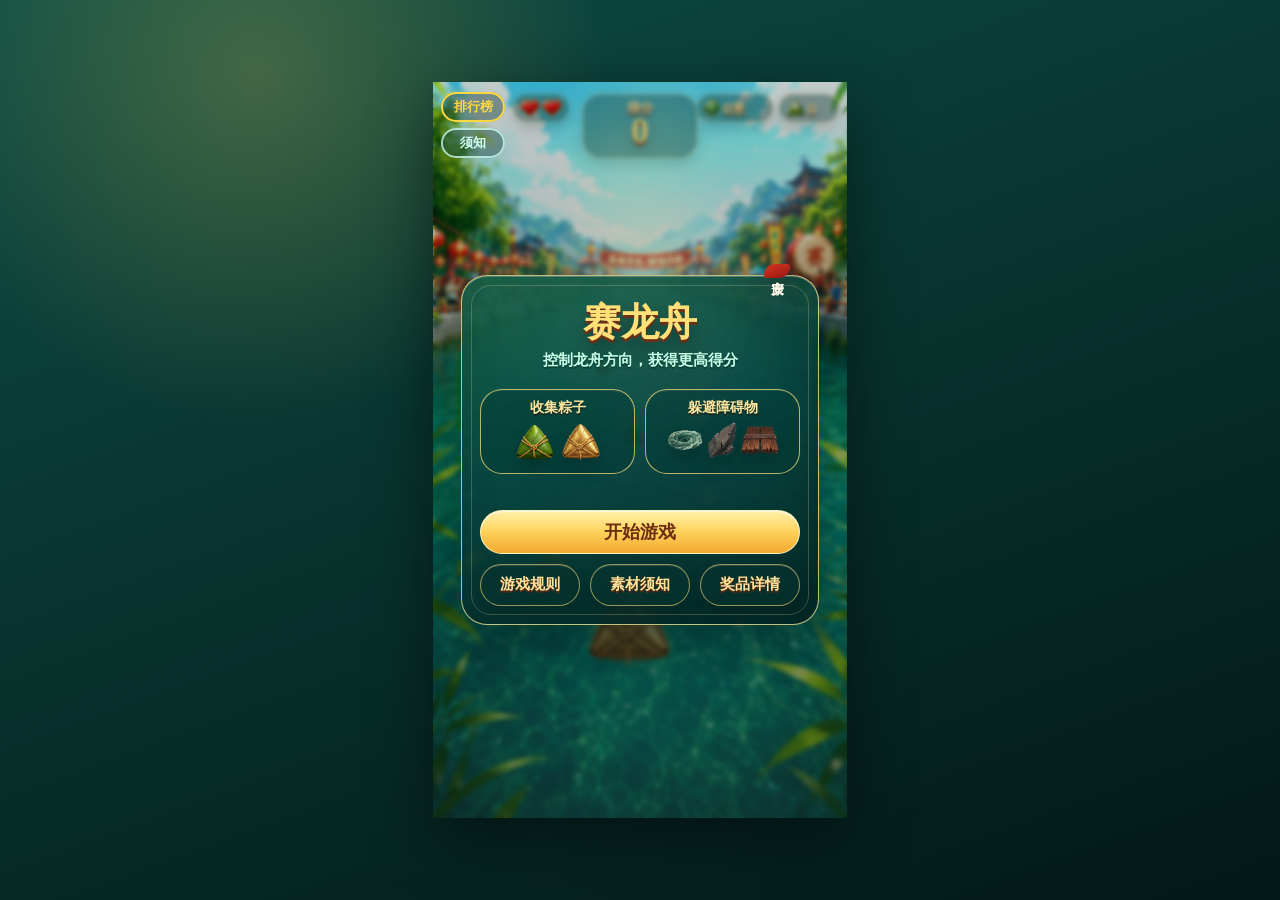
==== commit 1e5325eb: "Add boat loading notice and fallback swap" ====
--- a/index.html
+++ b/index.html
@@ -9,14 +9,14 @@
     <title>端午龙舟冲刺赛</title>
     <script>
       (() => {
-        const appVersion = "20260717-boat-fallback";
+        const appVersion = "20260717-notice-fallback";
         const params = new URLSearchParams(window.location.search || "");
         if (params.get("v") === appVersion) return;
         params.set("v", appVersion);
         window.location.replace(`${window.location.pathname}?${params.toString()}${window.location.hash || ""}`);
       })();
     </script>
-    <link rel="stylesheet" href="./laya.css?v=20260717-boat-fallback" />
+    <link rel="stylesheet" href="./laya.css?v=20260717-notice-fallback" />
   </head>
   <body>
     <div id="laya-root">
@@ -42,6 +42,7 @@
         </div>
       </section>
       <button id="floatingLeaderboardBtn" class="floating-rank-button" type="button">排行榜</button>
+      <button id="floatingNoticeBtn" class="floating-notice-button" type="button">须知</button>
       <section id="startOverlay" class="prestart-overlay" aria-label="游戏开始弹窗">
         <div class="prestart-dialog">
           <p class="prestart-seal">安康</p>
@@ -68,6 +69,7 @@
             <button id="startGameBtn" class="prestart-button" type="button">开始游戏</button>
             <div class="prestart-actions-row">
               <button id="rulesBtn" class="result-secondary" type="button">游戏规则</button>
+              <button id="noticeBtn" class="result-secondary" type="button">素材须知</button>
               <button id="prizeBtn" class="result-secondary" type="button">奖品详情</button>
             </div>
           </div>
@@ -113,6 +115,13 @@
                 <p class="rules-desc">单次碰撞扣减1点生命值，生命值清零游戏结束</p>
               </div>
             </div>
+            <div class="rules-section">
+              <h3>素材加载须知</h3>
+              <div class="rules-box">
+                <p class="rules-desc">当前页面通过 GitHub Pages 部署，手机网络环境下部分高清素材可能加载较慢。正式龙舟动画加载完成前，游戏会先显示简易龙舟，加载完成后自动切换为正式龙舟。</p>
+                <button id="noticeFromRulesBtn" class="result-secondary notice-inline-button" type="button">查看龙舟示意</button>
+              </div>
+            </div>
             <div class="rules-section rules-prize">
               <h3>奖品详情</h3>
               <div class="rules-box">
@@ -157,12 +166,40 @@
           <button id="prizeCloseBtn" class="prestart-button" type="button">我知道了</button>
         </div>
       </section>
+      <section id="noticeOverlay" class="rules-overlay notice-overlay is-hidden" aria-label="素材加载须知弹窗">
+        <div class="rules-dialog notice-dialog">
+          <h2>素材加载须知</h2>
+          <div class="rules-content">
+            <div class="rules-section">
+              <div class="rules-box">
+                <p class="rules-desc">因为本版本部署在 GitHub Pages，部分手机或微信内置浏览器加载高清素材时可能会比较慢。为避免影响游玩，正式龙舟动画未加载完成前，会先显示简易龙舟；正式动画加载成功后，简易龙舟会自动消失。</p>
+              </div>
+            </div>
+            <div class="notice-boat-grid" aria-label="龙舟素材示意">
+              <figure class="notice-boat-card">
+                <div class="notice-fallback-boat" aria-hidden="true">
+                  <span class="fallback-head"></span>
+                  <span class="fallback-body"></span>
+                  <span class="fallback-seat fallback-seat-a"></span>
+                  <span class="fallback-seat fallback-seat-b"></span>
+                </div>
+                <figcaption>简易兜底龙舟</figcaption>
+              </figure>
+              <figure class="notice-boat-card">
+                <img id="noticeOfficialBoat" data-src="./assets/boat-rowing-new.webp" alt="正式高清龙舟" />
+                <figcaption>正式高清龙舟</figcaption>
+              </figure>
+            </div>
+          </div>
+          <button id="noticeCloseBtn" class="prestart-button" type="button">我知道了</button>
+        </div>
+      </section>
     </div>
     <audio id="gameBgm" data-src="./assets/audio/dragonfoot-lullaby.mp3" preload="none" loop></audio>
     <audio id="rewardSfx" data-src="./assets/audio/reward.wav" preload="none"></audio>
     <audio id="collisionSfx" data-src="./assets/audio/collision.wav" preload="none"></audio>
     <script src="./libs/laya.core.js"></script>
-    <script src="./game-api.js?v=20260717-boat-fallback"></script>
-    <script src="./laya-game.js?v=20260717-boat-fallback"></script>
+    <script src="./game-api.js?v=20260717-notice-fallback"></script>
+    <script src="./laya-game.js?v=20260717-notice-fallback"></script>
   </body>
 </html>
--- a/laya.css
+++ b/laya.css
@@ -234,9 +234,9 @@
   width: 44px;
 }
 
-.floating-rank-button {
-  position: absolute;
-  top: max(10px, env(safe-area-inset-top));
+.floating-rank-button,
+.floating-notice-button {
+  position: absolute;
   left: max(8px, calc((100% - 100vw) / 2 + 8px));
   z-index: 24;
   min-width: 64px;
@@ -253,6 +253,16 @@
   box-shadow: inset 0 0 0 2px #ffd740;
   pointer-events: auto;
   touch-action: manipulation;
+}
+
+.floating-rank-button {
+  top: max(10px, env(safe-area-inset-top));
+}
+
+.floating-notice-button {
+  top: max(46px, calc(env(safe-area-inset-top) + 46px));
+  color: #cffff1;
+  box-shadow: inset 0 0 0 2px rgba(207, 255, 241, 0.78);
 }
 
 .hud-hearts {
@@ -816,8 +826,126 @@
 .prestart-actions-row .result-secondary {
   flex: 1;
   min-height: 42px;
+  padding: 0 8px;
   max-width: none;
   white-space: nowrap;
+}
+
+.notice-inline-button {
+  justify-self: start;
+  min-width: 132px;
+}
+
+.notice-dialog {
+  height: auto;
+  max-height: min(600px, calc(100dvh - 36px));
+}
+
+.notice-boat-grid {
+  display: grid;
+  grid-template-columns: 1fr 1fr;
+  gap: 10px;
+}
+
+.notice-boat-card {
+  display: grid;
+  place-items: center;
+  gap: 8px;
+  min-width: 0;
+  margin: 0;
+  padding: 12px 8px 10px;
+  border: 1px solid rgba(255, 226, 126, 0.42);
+  border-radius: 18px;
+  background: rgba(3, 46, 43, 0.54);
+}
+
+.notice-boat-card img {
+  display: block;
+  width: 100%;
+  max-width: 118px;
+  aspect-ratio: 180 / 264;
+  object-fit: contain;
+  filter: drop-shadow(0 10px 12px rgba(0, 20, 18, 0.34));
+}
+
+.notice-boat-card figcaption {
+  color: #ffe69e;
+  font-size: 13px;
+  font-weight: 900;
+  line-height: 1.2;
+  text-align: center;
+}
+
+.notice-fallback-boat {
+  position: relative;
+  width: min(100%, 118px);
+  aspect-ratio: 180 / 264;
+  filter: drop-shadow(0 10px 12px rgba(0, 20, 18, 0.34));
+}
+
+.notice-fallback-boat::before {
+  content: "";
+  position: absolute;
+  left: 22%;
+  right: 22%;
+  top: 18%;
+  bottom: 8%;
+  border: 2px solid #4a2114;
+  border-radius: 34% 34% 24% 24% / 18% 18% 14% 14%;
+  background: linear-gradient(180deg, #c87131 0%, #8b3e20 100%);
+  clip-path: polygon(0 0, 100% 0, 82% 85%, 58% 100%, 42% 100%, 18% 85%);
+}
+
+.notice-fallback-boat::after {
+  content: "";
+  position: absolute;
+  left: 33%;
+  right: 33%;
+  top: 22%;
+  bottom: 22%;
+  border-radius: 999px;
+  background: rgba(255, 215, 133, 0.72);
+}
+
+.fallback-head {
+  position: absolute;
+  left: 41%;
+  top: 11%;
+  width: 18%;
+  aspect-ratio: 1;
+  z-index: 2;
+  border: 2px solid #77331c;
+  border-radius: 50%;
+  background: radial-gradient(circle at 42% 38%, #fff0ad 0 34%, #f0c85f 36% 100%);
+}
+
+.fallback-body {
+  position: absolute;
+  left: 34%;
+  right: 34%;
+  top: 39%;
+  height: 10%;
+  z-index: 2;
+  border-radius: 999px;
+  background: #7c351d;
+}
+
+.fallback-seat {
+  position: absolute;
+  left: 36%;
+  right: 36%;
+  z-index: 2;
+  height: 8%;
+  border-radius: 999px;
+  background: #7c351d;
+}
+
+.fallback-seat-a {
+  top: 54%;
+}
+
+.fallback-seat-b {
+  top: 68%;
 }
 
 .boat-gif {
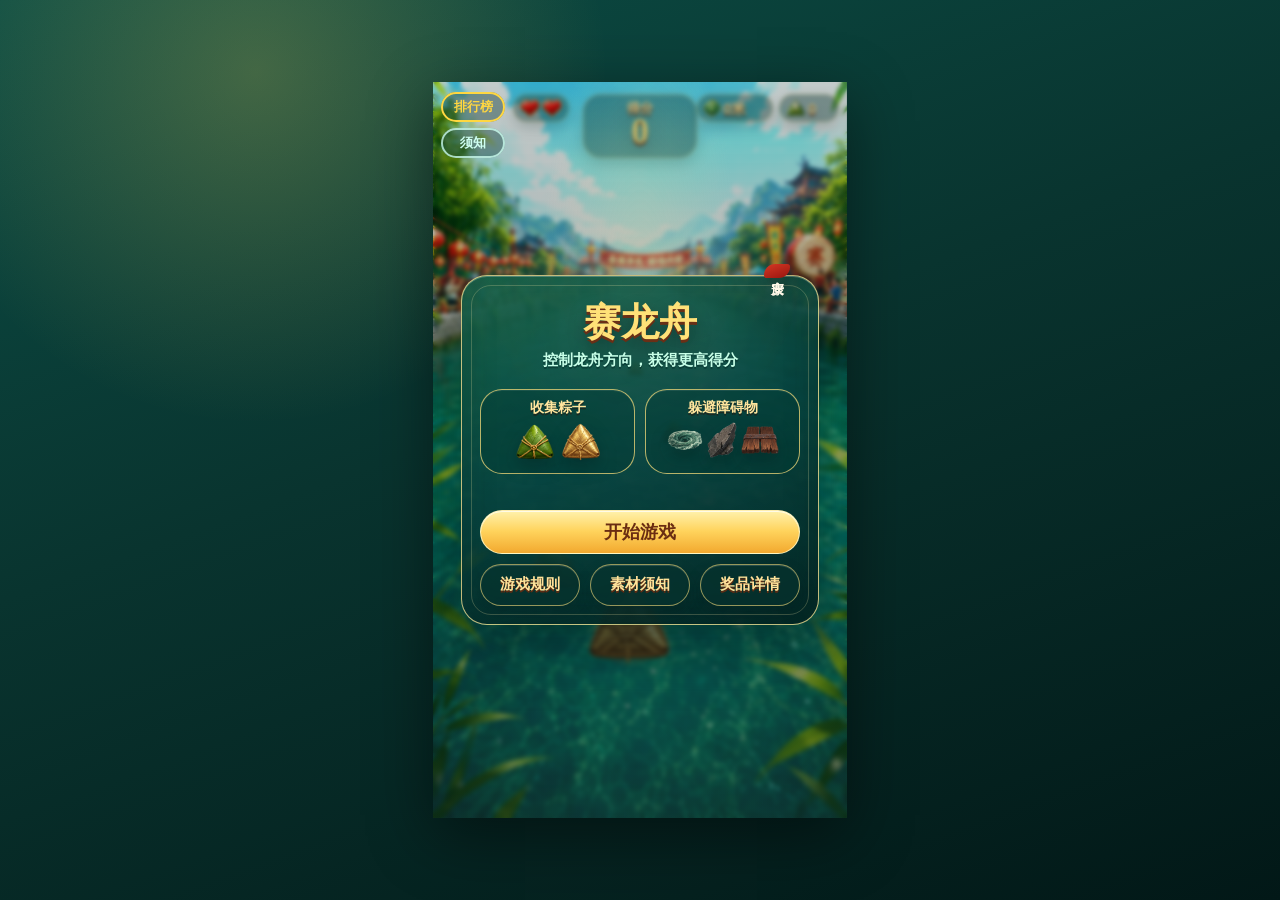
==== commit e4c5b12b: "Show notice before starting game" ====
--- a/index.html
+++ b/index.html
@@ -9,14 +9,14 @@
     <title>端午龙舟冲刺赛</title>
     <script>
       (() => {
-        const appVersion = "20260717-notice-fallback";
+        const appVersion = "20260717-start-notice";
         const params = new URLSearchParams(window.location.search || "");
         if (params.get("v") === appVersion) return;
         params.set("v", appVersion);
         window.location.replace(`${window.location.pathname}?${params.toString()}${window.location.hash || ""}`);
       })();
     </script>
-    <link rel="stylesheet" href="./laya.css?v=20260717-notice-fallback" />
+    <link rel="stylesheet" href="./laya.css?v=20260717-start-notice" />
   </head>
   <body>
     <div id="laya-root">
@@ -199,7 +199,7 @@
     <audio id="rewardSfx" data-src="./assets/audio/reward.wav" preload="none"></audio>
     <audio id="collisionSfx" data-src="./assets/audio/collision.wav" preload="none"></audio>
     <script src="./libs/laya.core.js"></script>
-    <script src="./game-api.js?v=20260717-notice-fallback"></script>
-    <script src="./laya-game.js?v=20260717-notice-fallback"></script>
+    <script src="./game-api.js?v=20260717-start-notice"></script>
+    <script src="./laya-game.js?v=20260717-start-notice"></script>
   </body>
 </html>
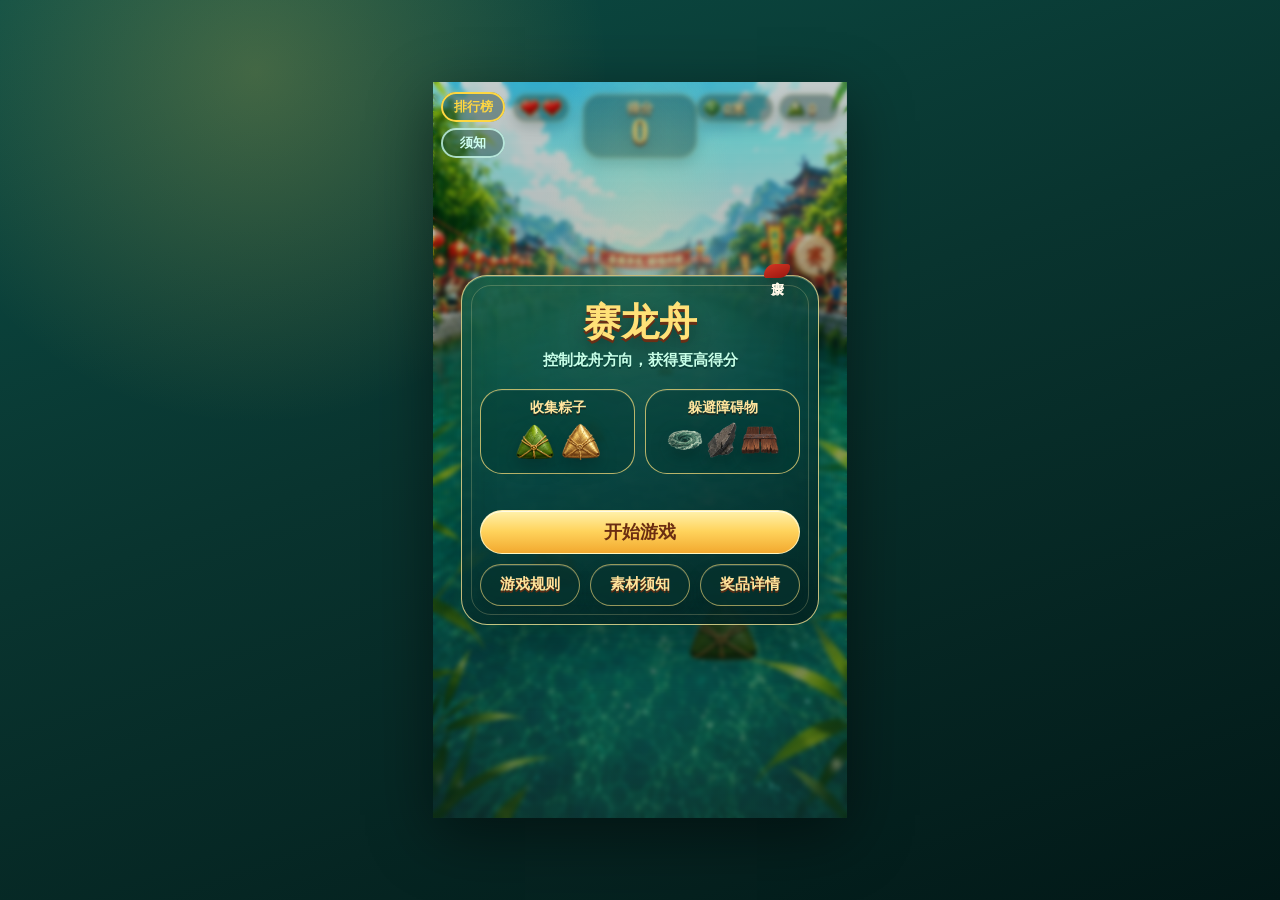
==== commit eb94ff42: "Use official boat still for fallback notice" ====
--- a/index.html
+++ b/index.html
@@ -9,14 +9,14 @@
     <title>端午龙舟冲刺赛</title>
     <script>
       (() => {
-        const appVersion = "20260717-start-notice";
+        const appVersion = "20260717-static-boat-notice";
         const params = new URLSearchParams(window.location.search || "");
         if (params.get("v") === appVersion) return;
         params.set("v", appVersion);
         window.location.replace(`${window.location.pathname}?${params.toString()}${window.location.hash || ""}`);
       })();
     </script>
-    <link rel="stylesheet" href="./laya.css?v=20260717-start-notice" />
+    <link rel="stylesheet" href="./laya.css?v=20260717-static-boat-notice" />
   </head>
   <body>
     <div id="laya-root">
@@ -118,7 +118,7 @@
             <div class="rules-section">
               <h3>素材加载须知</h3>
               <div class="rules-box">
-                <p class="rules-desc">当前页面通过 GitHub Pages 部署，手机网络环境下部分高清素材可能加载较慢。正式龙舟动画加载完成前，游戏会先显示简易龙舟，加载完成后自动切换为正式龙舟。</p>
+                <p class="rules-desc">当前页面通过 GitHub Pages 部署，手机网络环境下部分高清素材可能加载较慢，建议在 VPN 网络条件下游玩。正式龙舟动画加载完成前，游戏会先显示正式龙舟静帧，加载完成后自动切换为动态龙舟。</p>
                 <button id="noticeFromRulesBtn" class="result-secondary notice-inline-button" type="button">查看龙舟示意</button>
               </div>
             </div>
@@ -172,22 +172,17 @@
           <div class="rules-content">
             <div class="rules-section">
               <div class="rules-box">
-                <p class="rules-desc">因为本版本部署在 GitHub Pages，部分手机或微信内置浏览器加载高清素材时可能会比较慢。为避免影响游玩，正式龙舟动画未加载完成前，会先显示简易龙舟；正式动画加载成功后，简易龙舟会自动消失。</p>
+                <p class="rules-desc">因为本版本部署在 GitHub Pages，部分手机或微信内置浏览器加载高清素材时可能会比较慢，建议在 VPN 网络条件下游玩。为避免影响游玩，正式龙舟动画未加载完成前，会先显示正式龙舟静帧；正式动画加载成功后，静帧会自动消失。</p>
               </div>
             </div>
             <div class="notice-boat-grid" aria-label="龙舟素材示意">
               <figure class="notice-boat-card">
-                <div class="notice-fallback-boat" aria-hidden="true">
-                  <span class="fallback-head"></span>
-                  <span class="fallback-body"></span>
-                  <span class="fallback-seat fallback-seat-a"></span>
-                  <span class="fallback-seat fallback-seat-b"></span>
-                </div>
-                <figcaption>简易兜底龙舟</figcaption>
+                <img id="noticeFallbackBoat" data-src="./assets/boat-rowing-static.png" alt="正式龙舟静帧" />
+                <figcaption>正式龙舟静帧</figcaption>
               </figure>
               <figure class="notice-boat-card">
                 <img id="noticeOfficialBoat" data-src="./assets/boat-rowing-new.webp" alt="正式高清龙舟" />
-                <figcaption>正式高清龙舟</figcaption>
+                <figcaption>正式动态龙舟</figcaption>
               </figure>
             </div>
           </div>
@@ -199,7 +194,7 @@
     <audio id="rewardSfx" data-src="./assets/audio/reward.wav" preload="none"></audio>
     <audio id="collisionSfx" data-src="./assets/audio/collision.wav" preload="none"></audio>
     <script src="./libs/laya.core.js"></script>
-    <script src="./game-api.js?v=20260717-start-notice"></script>
-    <script src="./laya-game.js?v=20260717-start-notice"></script>
+    <script src="./game-api.js?v=20260717-static-boat-notice"></script>
+    <script src="./laya-game.js?v=20260717-static-boat-notice"></script>
   </body>
 </html>
--- a/laya.css
+++ b/laya.css
@@ -876,78 +876,6 @@
   text-align: center;
 }
 
-.notice-fallback-boat {
-  position: relative;
-  width: min(100%, 118px);
-  aspect-ratio: 180 / 264;
-  filter: drop-shadow(0 10px 12px rgba(0, 20, 18, 0.34));
-}
-
-.notice-fallback-boat::before {
-  content: "";
-  position: absolute;
-  left: 22%;
-  right: 22%;
-  top: 18%;
-  bottom: 8%;
-  border: 2px solid #4a2114;
-  border-radius: 34% 34% 24% 24% / 18% 18% 14% 14%;
-  background: linear-gradient(180deg, #c87131 0%, #8b3e20 100%);
-  clip-path: polygon(0 0, 100% 0, 82% 85%, 58% 100%, 42% 100%, 18% 85%);
-}
-
-.notice-fallback-boat::after {
-  content: "";
-  position: absolute;
-  left: 33%;
-  right: 33%;
-  top: 22%;
-  bottom: 22%;
-  border-radius: 999px;
-  background: rgba(255, 215, 133, 0.72);
-}
-
-.fallback-head {
-  position: absolute;
-  left: 41%;
-  top: 11%;
-  width: 18%;
-  aspect-ratio: 1;
-  z-index: 2;
-  border: 2px solid #77331c;
-  border-radius: 50%;
-  background: radial-gradient(circle at 42% 38%, #fff0ad 0 34%, #f0c85f 36% 100%);
-}
-
-.fallback-body {
-  position: absolute;
-  left: 34%;
-  right: 34%;
-  top: 39%;
-  height: 10%;
-  z-index: 2;
-  border-radius: 999px;
-  background: #7c351d;
-}
-
-.fallback-seat {
-  position: absolute;
-  left: 36%;
-  right: 36%;
-  z-index: 2;
-  height: 8%;
-  border-radius: 999px;
-  background: #7c351d;
-}
-
-.fallback-seat-a {
-  top: 54%;
-}
-
-.fallback-seat-b {
-  top: 68%;
-}
-
 .boat-gif {
   position: absolute;
   left: 0;
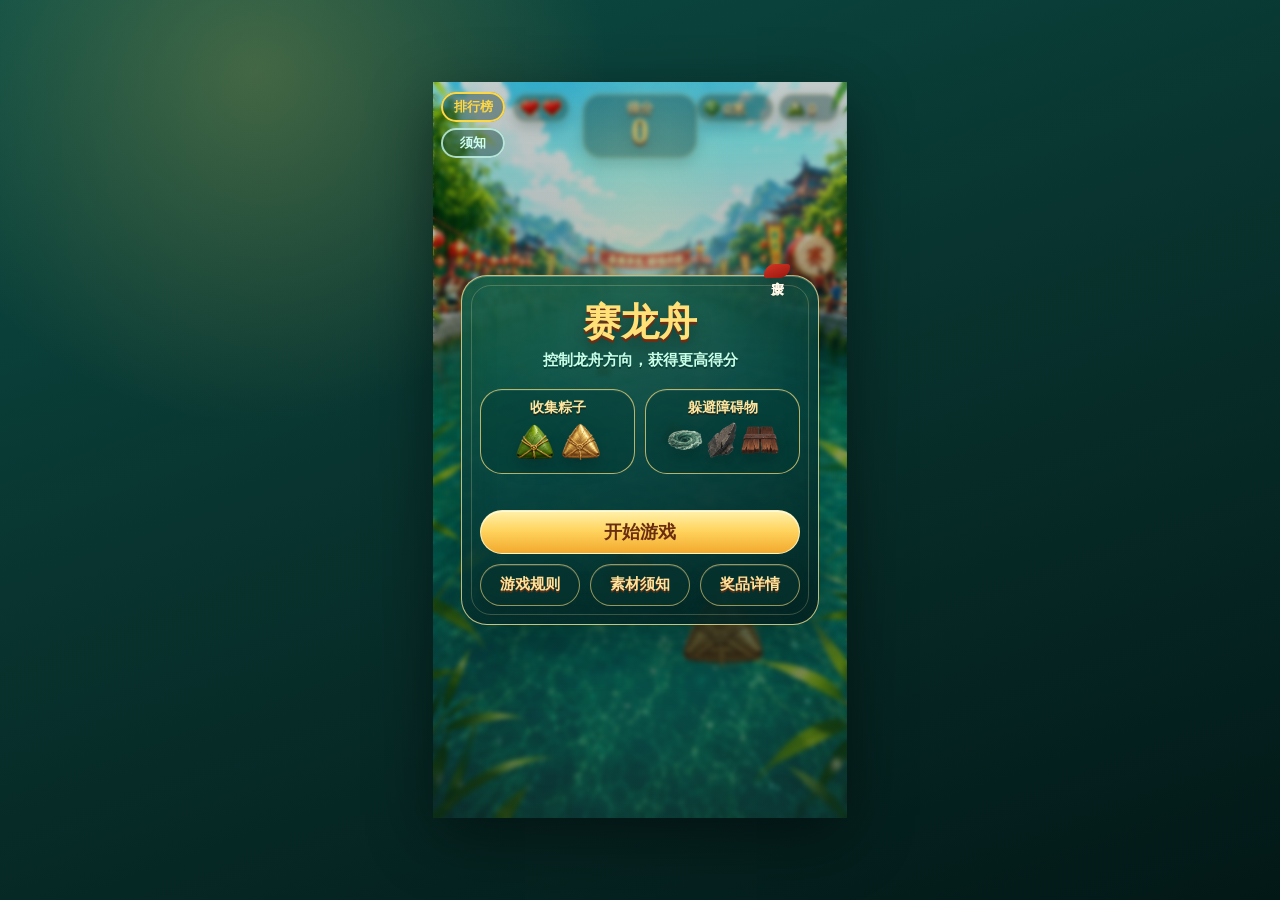
==== commit bef2a08d: "Require manual start from notice" ====
--- a/index.html
+++ b/index.html
@@ -9,14 +9,14 @@
     <title>端午龙舟冲刺赛</title>
     <script>
       (() => {
-        const appVersion = "20260717-static-boat-notice";
+        const appVersion = "20260717-manual-notice";
         const params = new URLSearchParams(window.location.search || "");
         if (params.get("v") === appVersion) return;
         params.set("v", appVersion);
         window.location.replace(`${window.location.pathname}?${params.toString()}${window.location.hash || ""}`);
       })();
     </script>
-    <link rel="stylesheet" href="./laya.css?v=20260717-static-boat-notice" />
+    <link rel="stylesheet" href="./laya.css?v=20260717-manual-notice" />
   </head>
   <body>
     <div id="laya-root">
@@ -118,7 +118,7 @@
             <div class="rules-section">
               <h3>素材加载须知</h3>
               <div class="rules-box">
-                <p class="rules-desc">当前页面通过 GitHub Pages 部署，手机网络环境下部分高清素材可能加载较慢，建议在 VPN 网络条件下游玩。正式龙舟动画加载完成前，游戏会先显示正式龙舟静帧，加载完成后自动切换为动态龙舟。</p>
+                <p class="rules-desc">当前页面部署在 GitHub Pages，手机网络下高清素材可能加载较慢。建议在 VPN 网络条件下游玩，并等待素材预热后再开始。正式龙舟动画加载完成前，将先显示正式龙舟静帧。</p>
                 <button id="noticeFromRulesBtn" class="result-secondary notice-inline-button" type="button">查看龙舟示意</button>
               </div>
             </div>
@@ -172,7 +172,12 @@
           <div class="rules-content">
             <div class="rules-section">
               <div class="rules-box">
-                <p class="rules-desc">因为本版本部署在 GitHub Pages，部分手机或微信内置浏览器加载高清素材时可能会比较慢，建议在 VPN 网络条件下游玩。为避免影响游玩，正式龙舟动画未加载完成前，会先显示正式龙舟静帧；正式动画加载成功后，静帧会自动消失。</p>
+                <p class="rules-desc">本游戏部署在 GitHub Pages，手机网络下素材可能加载较慢。建议在 VPN 网络条件下游玩，并尽量等待 3 分钟以上，让资源素材充分加载后再开始。</p>
+                <p class="rules-desc">正式龙舟动画未加载完成前，将先显示正式龙舟静帧；动画加载成功后，静帧会自动消失。</p>
+                <div class="notice-countdown" aria-live="polite">
+                  <span>建议等待</span>
+                  <strong id="noticeCountdown">03:00</strong>
+                </div>
               </div>
             </div>
             <div class="notice-boat-grid" aria-label="龙舟素材示意">
@@ -194,7 +199,7 @@
     <audio id="rewardSfx" data-src="./assets/audio/reward.wav" preload="none"></audio>
     <audio id="collisionSfx" data-src="./assets/audio/collision.wav" preload="none"></audio>
     <script src="./libs/laya.core.js"></script>
-    <script src="./game-api.js?v=20260717-static-boat-notice"></script>
-    <script src="./laya-game.js?v=20260717-static-boat-notice"></script>
+    <script src="./game-api.js?v=20260717-manual-notice"></script>
+    <script src="./laya-game.js?v=20260717-manual-notice"></script>
   </body>
 </html>
--- a/laya.css
+++ b/laya.css
@@ -836,6 +836,33 @@
   min-width: 132px;
 }
 
+.notice-countdown {
+  display: flex;
+  align-items: center;
+  justify-content: space-between;
+  gap: 10px;
+  min-height: 46px;
+  padding: 10px 12px;
+  border: 1px solid rgba(255, 226, 126, 0.36);
+  border-radius: 16px;
+  background: rgba(255, 225, 120, 0.1);
+}
+
+.notice-countdown span {
+  color: #cffff1;
+  font-size: 14px;
+  font-weight: 900;
+}
+
+.notice-countdown strong {
+  color: #ffe178;
+  font-family: Georgia, "Songti SC", serif;
+  font-size: 24px;
+  font-weight: 900;
+  line-height: 1;
+  text-shadow: 0 2px 0 #642d13;
+}
+
 .notice-dialog {
   height: auto;
   max-height: min(600px, calc(100dvh - 36px));
